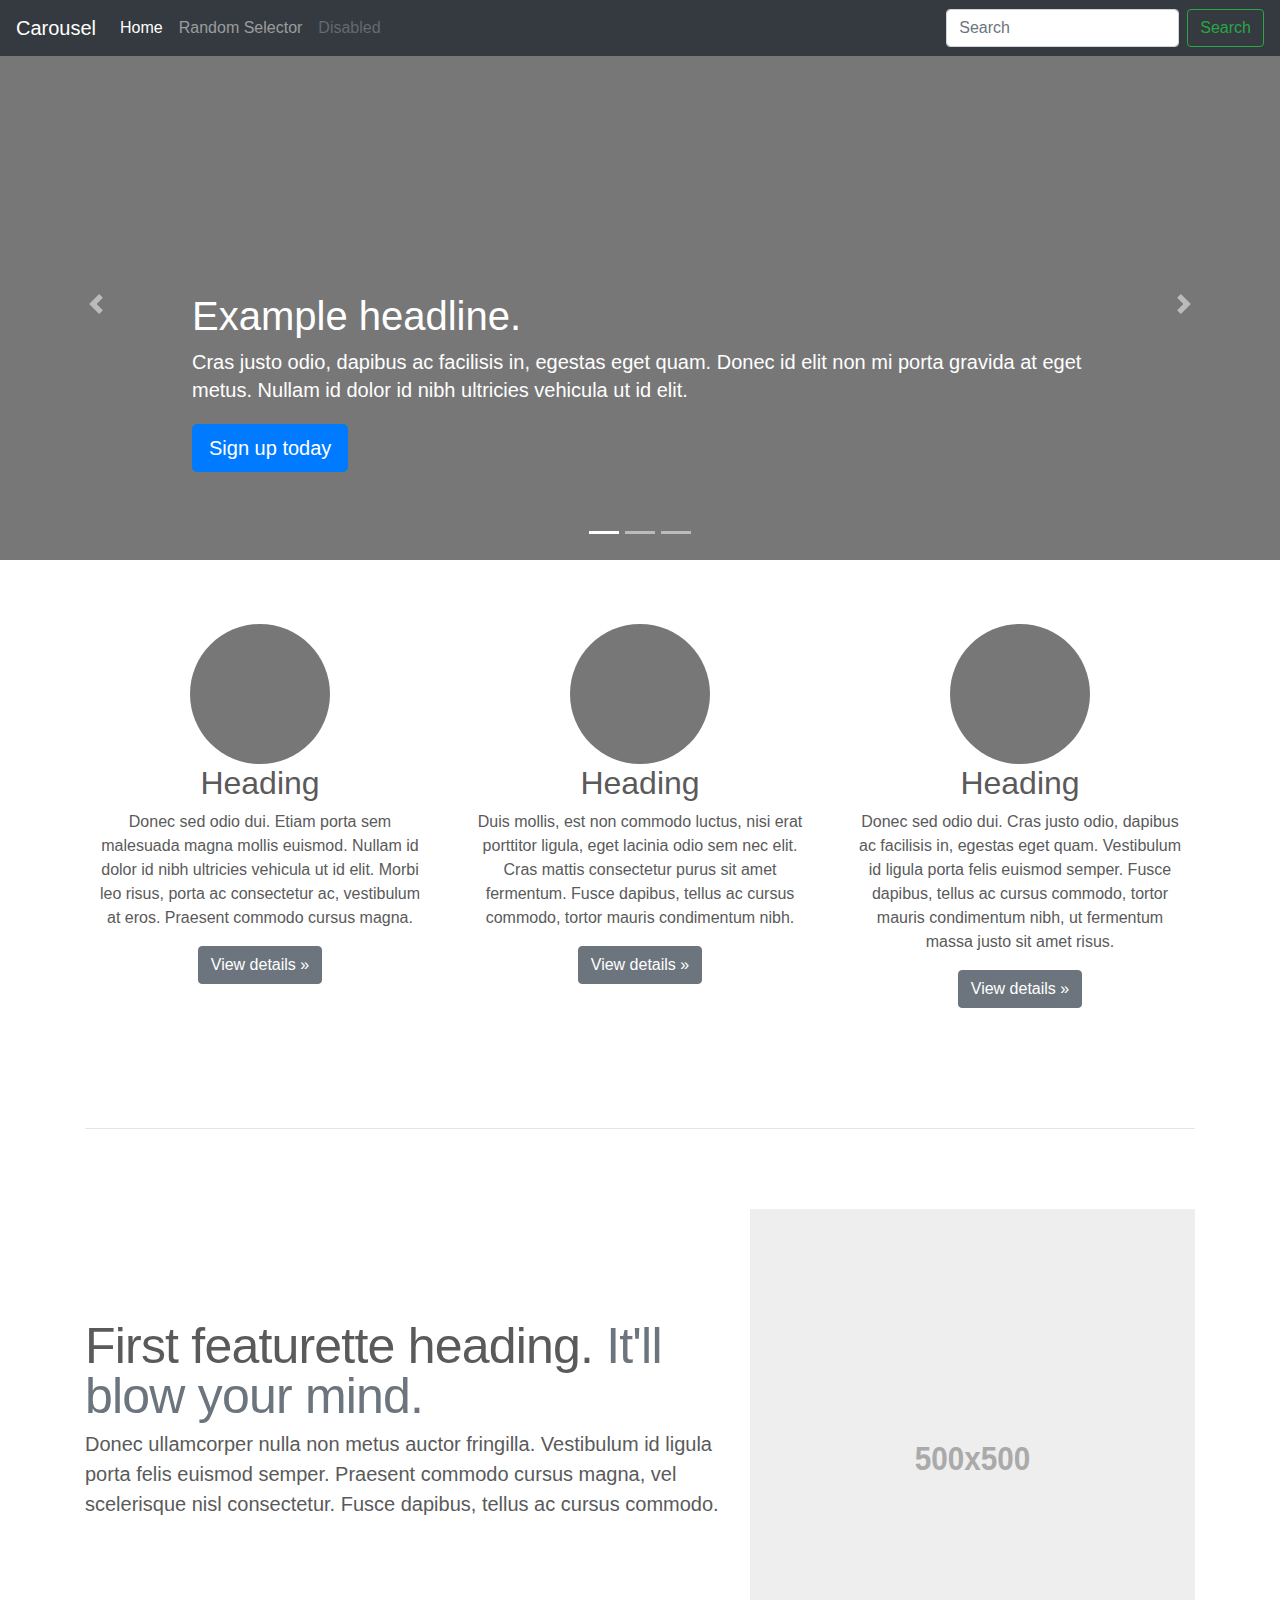
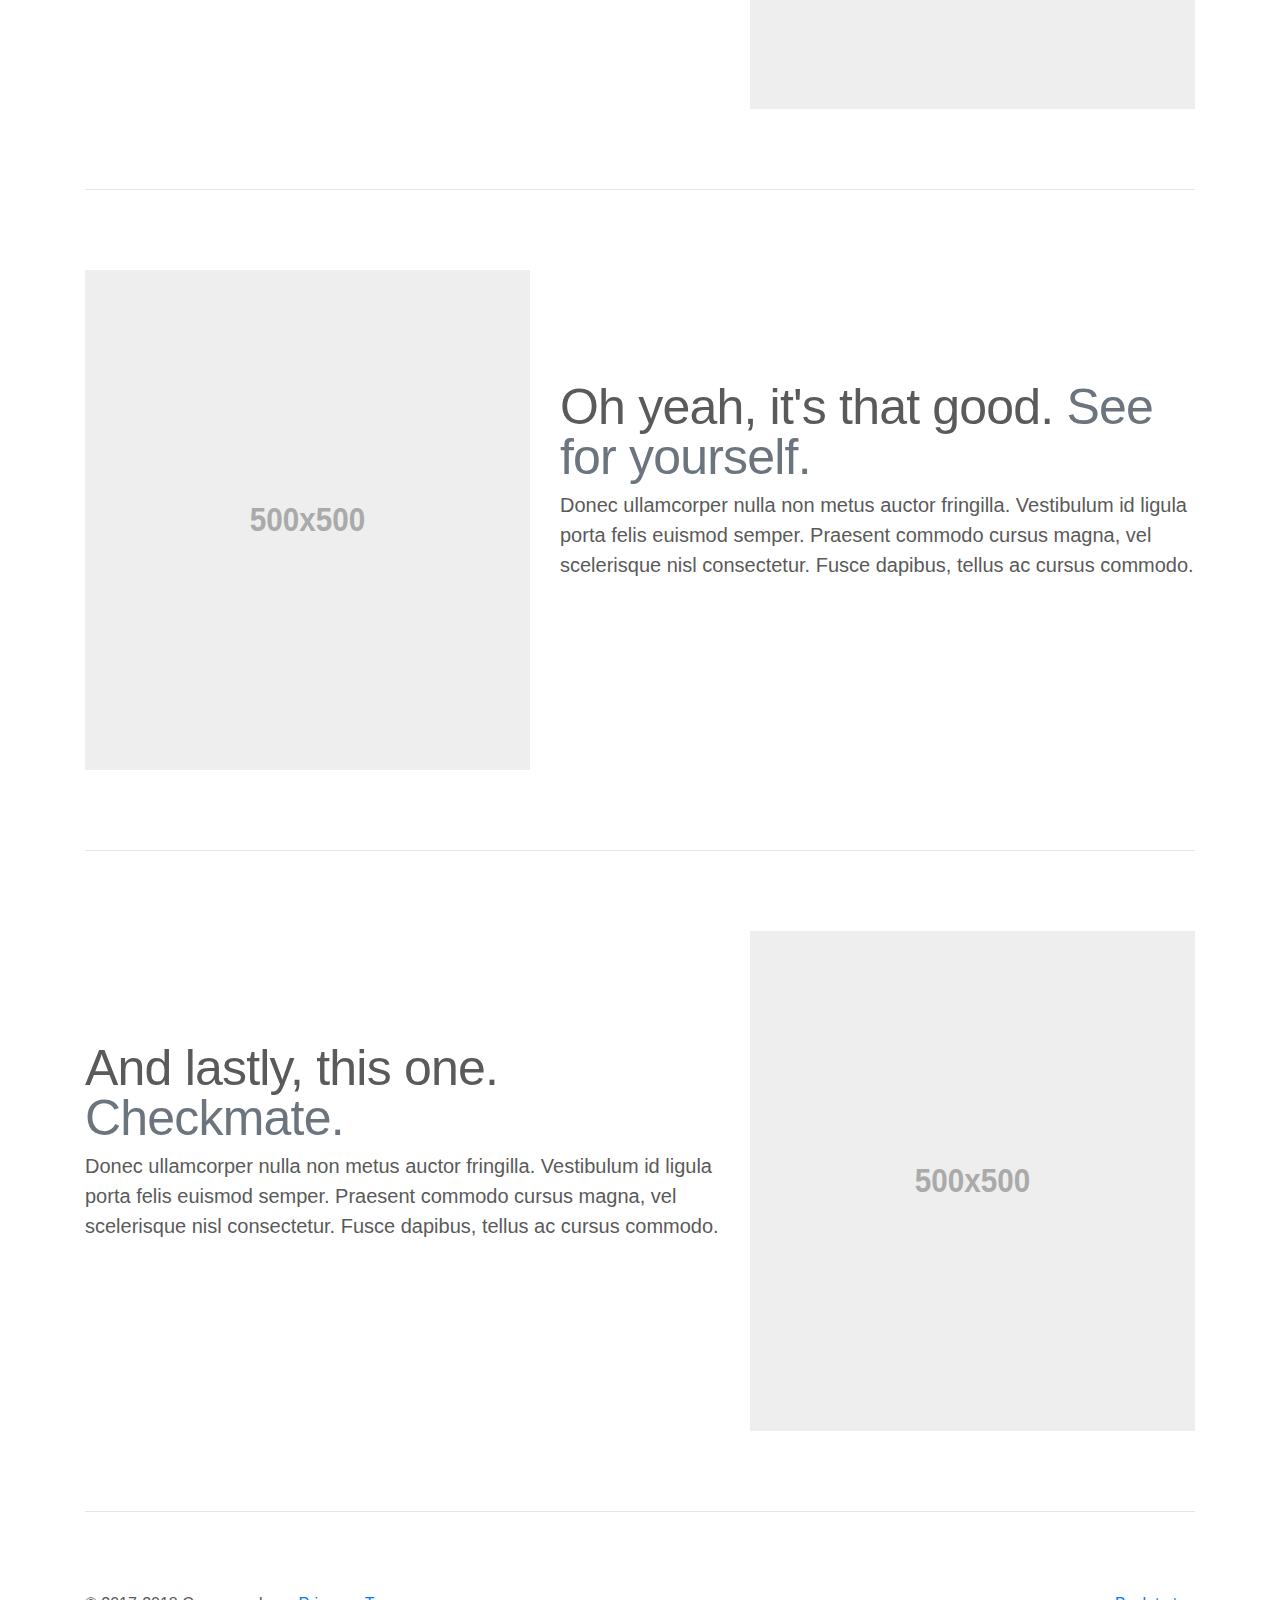
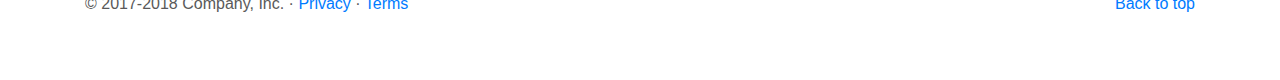
==== index.html @ 6eaa0efc "First Commit" ====
<!doctype html>
<html lang="en">
  <head>
    <meta charset="utf-8">
    <meta name="viewport" content="width=device-width, initial-scale=1, shrink-to-fit=no">
    <meta name="description" content="">
    <meta name="author" content="">
    <link rel="icon" href="favicon.ico">

    <title>Carousel Template for Bootstrap</title>

    <!-- Bootstrap core CSS -->
    <link href="dist/css/bootstrap.min.css" rel="stylesheet">

    <!-- Custom styles for this template -->
    <link href="carousel.css" rel="stylesheet">
  </head>
  <body>

    <header>
      <nav class="navbar navbar-expand-md navbar-dark fixed-top bg-dark">
        <a class="navbar-brand" href="#">Carousel</a>
        <button class="navbar-toggler" type="button" data-toggle="collapse" data-target="#navbarCollapse" aria-controls="navbarCollapse" aria-expanded="false" aria-label="Toggle navigation">
          <span class="navbar-toggler-icon"></span>
        </button>
        <div class="collapse navbar-collapse" id="navbarCollapse">
          <ul class="navbar-nav mr-auto">
            <li class="nav-item active">
              <a class="nav-link" href="#">Home <span class="sr-only">(current)</span></a>
            </li>
            <li class="nav-item">
              <a class="nav-link" href="random_selector.html">Random Selector</a>
            </li>
            <li class="nav-item">
              <a class="nav-link disabled" href="#">Disabled</a>
            </li>
          </ul>
          <form class="form-inline mt-2 mt-md-0">
            <input class="form-control mr-sm-2" type="text" placeholder="Search" aria-label="Search">
            <button class="btn btn-outline-success my-2 my-sm-0" type="submit">Search</button>
          </form>
        </div>
      </nav>
    </header>

    <main role="main">

      <div id="myCarousel" class="carousel slide" data-ride="carousel">
        <ol class="carousel-indicators">
          <li data-target="#myCarousel" data-slide-to="0" class="active"></li>
          <li data-target="#myCarousel" data-slide-to="1"></li>
          <li data-target="#myCarousel" data-slide-to="2"></li>
        </ol>
        <div class="carousel-inner">
          <div class="carousel-item active">
            <img class="first-slide" src="[data-uri]" alt="First slide">
            <div class="container">
              <div class="carousel-caption text-left">
                <h1>Example headline.</h1>
                <p>Cras justo odio, dapibus ac facilisis in, egestas eget quam. Donec id elit non mi porta gravida at eget metus. Nullam id dolor id nibh ultricies vehicula ut id elit.</p>
                <p><a class="btn btn-lg btn-primary" href="#" role="button">Sign up today</a></p>
              </div>
            </div>
          </div>
          <div class="carousel-item">
            <img class="second-slide" src="[data-uri]" alt="Second slide">
            <div class="container">
              <div class="carousel-caption">
                <h1>Another example headline.</h1>
                <p>Cras justo odio, dapibus ac facilisis in, egestas eget quam. Donec id elit non mi porta gravida at eget metus. Nullam id dolor id nibh ultricies vehicula ut id elit.</p>
                <p><a class="btn btn-lg btn-primary" href="#" role="button">Learn more</a></p>
              </div>
            </div>
          </div>
          <div class="carousel-item">
            <img class="third-slide" src="[data-uri]" alt="Third slide">
            <div class="container">
              <div class="carousel-caption text-right">
                <h1>One more for good measure.</h1>
                <p>Cras justo odio, dapibus ac facilisis in, egestas eget quam. Donec id elit non mi porta gravida at eget metus. Nullam id dolor id nibh ultricies vehicula ut id elit.</p>
                <p><a class="btn btn-lg btn-primary" href="#" role="button">Browse gallery</a></p>
              </div>
            </div>
          </div>
        </div>
        <a class="carousel-control-prev" href="#myCarousel" role="button" data-slide="prev">
          <span class="carousel-control-prev-icon" aria-hidden="true"></span>
          <span class="sr-only">Previous</span>
        </a>
        <a class="carousel-control-next" href="#myCarousel" role="button" data-slide="next">
          <span class="carousel-control-next-icon" aria-hidden="true"></span>
          <span class="sr-only">Next</span>
        </a>
      </div>


      <!-- Marketing messaging and featurettes
      ================================================== -->
      <!-- Wrap the rest of the page in another container to center all the content. -->

      <div class="container marketing">

        <!-- Three columns of text below the carousel -->
        <div class="row">
          <div class="col-lg-4">
            <img class="rounded-circle" src="[data-uri]" alt="Generic placeholder image" width="140" height="140">
            <h2>Heading</h2>
            <p>Donec sed odio dui. Etiam porta sem malesuada magna mollis euismod. Nullam id dolor id nibh ultricies vehicula ut id elit. Morbi leo risus, porta ac consectetur ac, vestibulum at eros. Praesent commodo cursus magna.</p>
            <p><a class="btn btn-secondary" href="#" role="button">View details &raquo;</a></p>
          </div><!-- /.col-lg-4 -->
          <div class="col-lg-4">
            <img class="rounded-circle" src="[data-uri]" alt="Generic placeholder image" width="140" height="140">
            <h2>Heading</h2>
            <p>Duis mollis, est non commodo luctus, nisi erat porttitor ligula, eget lacinia odio sem nec elit. Cras mattis consectetur purus sit amet fermentum. Fusce dapibus, tellus ac cursus commodo, tortor mauris condimentum nibh.</p>
            <p><a class="btn btn-secondary" href="#" role="button">View details &raquo;</a></p>
          </div><!-- /.col-lg-4 -->
          <div class="col-lg-4">
            <img class="rounded-circle" src="[data-uri]" alt="Generic placeholder image" width="140" height="140">
            <h2>Heading</h2>
            <p>Donec sed odio dui. Cras justo odio, dapibus ac facilisis in, egestas eget quam. Vestibulum id ligula porta felis euismod semper. Fusce dapibus, tellus ac cursus commodo, tortor mauris condimentum nibh, ut fermentum massa justo sit amet risus.</p>
            <p><a class="btn btn-secondary" href="#" role="button">View details &raquo;</a></p>
          </div><!-- /.col-lg-4 -->
        </div><!-- /.row -->


        <!-- START THE FEATURETTES -->

        <hr class="featurette-divider">

        <div class="row featurette">
          <div class="col-md-7">
            <h2 class="featurette-heading">First featurette heading. <span class="text-muted">It'll blow your mind.</span></h2>
            <p class="lead">Donec ullamcorper nulla non metus auctor fringilla. Vestibulum id ligula porta felis euismod semper. Praesent commodo cursus magna, vel scelerisque nisl consectetur. Fusce dapibus, tellus ac cursus commodo.</p>
          </div>
          <div class="col-md-5">
            <img class="featurette-image img-fluid mx-auto" data-src="holder.js/500x500/auto" alt="Generic placeholder image">
          </div>
        </div>

        <hr class="featurette-divider">

        <div class="row featurette">
          <div class="col-md-7 order-md-2">
            <h2 class="featurette-heading">Oh yeah, it's that good. <span class="text-muted">See for yourself.</span></h2>
            <p class="lead">Donec ullamcorper nulla non metus auctor fringilla. Vestibulum id ligula porta felis euismod semper. Praesent commodo cursus magna, vel scelerisque nisl consectetur. Fusce dapibus, tellus ac cursus commodo.</p>
          </div>
          <div class="col-md-5 order-md-1">
            <img class="featurette-image img-fluid mx-auto" data-src="holder.js/500x500/auto" alt="Generic placeholder image">
          </div>
        </div>

        <hr class="featurette-divider">

        <div class="row featurette">
          <div class="col-md-7">
            <h2 class="featurette-heading">And lastly, this one. <span class="text-muted">Checkmate.</span></h2>
            <p class="lead">Donec ullamcorper nulla non metus auctor fringilla. Vestibulum id ligula porta felis euismod semper. Praesent commodo cursus magna, vel scelerisque nisl consectetur. Fusce dapibus, tellus ac cursus commodo.</p>
          </div>
          <div class="col-md-5">
            <img class="featurette-image img-fluid mx-auto" data-src="holder.js/500x500/auto" alt="Generic placeholder image">
          </div>
        </div>

        <hr class="featurette-divider">

        <!-- /END THE FEATURETTES -->

      </div><!-- /.container -->


      <!-- FOOTER -->
      <footer class="container">
        <p class="float-right"><a href="#">Back to top</a></p>
        <p>&copy; 2017-2018 Company, Inc. &middot; <a href="#">Privacy</a> &middot; <a href="#">Terms</a></p>
      </footer>
    </main>

    <!-- Bootstrap core JavaScript
    ================================================== -->
    <!-- Placed at the end of the document so the pages load faster -->
    <script src="https://code.jquery.com/jquery-3.3.1.slim.min.js" integrity="sha384-q8i/X+965DzO0rT7abK41JStQIAqVgRVzpbzo5smXKp4YfRvH+8abtTE1Pi6jizo" crossorigin="anonymous"></script>
    <script>window.jQuery || document.write('<script src="assets/js/vendor/jquery-slim.min.js"><\/script>')</script>
    <script src="assets/js/vendor/popper.min.js"></script>
    <script src="dist/js/bootstrap.min.js"></script>
    <!-- Just to make our placeholder images work. Don't actually copy the next line! -->
    <script src="assets/js/vendor/holder.min.js"></script>
  </body>
</html>
---- carousel.css ----
/* GLOBAL STYLES
-------------------------------------------------- */
/* Padding below the footer and lighter body text */

body {
  padding-top: 3rem;
  padding-bottom: 3rem;
  color: #5a5a5a;
}


/* CUSTOMIZE THE CAROUSEL
-------------------------------------------------- */

/* Carousel base class */
.carousel {
  margin-bottom: 4rem;
}
/* Since positioning the image, we need to help out the caption */
.carousel-caption {
  bottom: 3rem;
  z-index: 10;
}

/* Declare heights because of positioning of img element */
.carousel-item {
  height: 32rem;
  background-color: #777;
}
.carousel-item > img {
  position: absolute;
  top: 0;
  left: 0;
  min-width: 100%;
  height: 32rem;
}


/* MARKETING CONTENT
-------------------------------------------------- */

/* Center align the text within the three columns below the carousel */
.marketing .col-lg-4 {
  margin-bottom: 1.5rem;
  text-align: center;
}
.marketing h2 {
  font-weight: 400;
}
.marketing .col-lg-4 p {
  margin-right: .75rem;
  margin-left: .75rem;
}


/* Featurettes
------------------------- */

.featurette-divider {
  margin: 5rem 0; /* Space out the Bootstrap <hr> more */
}

/* Thin out the marketing headings */
.featurette-heading {
  font-weight: 300;
  line-height: 1;
  letter-spacing: -.05rem;
}


/* RESPONSIVE CSS
-------------------------------------------------- */

@media (min-width: 40em) {
  /* Bump up size of carousel content */
  .carousel-caption p {
    margin-bottom: 1.25rem;
    font-size: 1.25rem;
    line-height: 1.4;
  }

  .featurette-heading {
    font-size: 50px;
  }
}

@media (min-width: 62em) {
  .featurette-heading {
    margin-top: 7rem;
  }
}
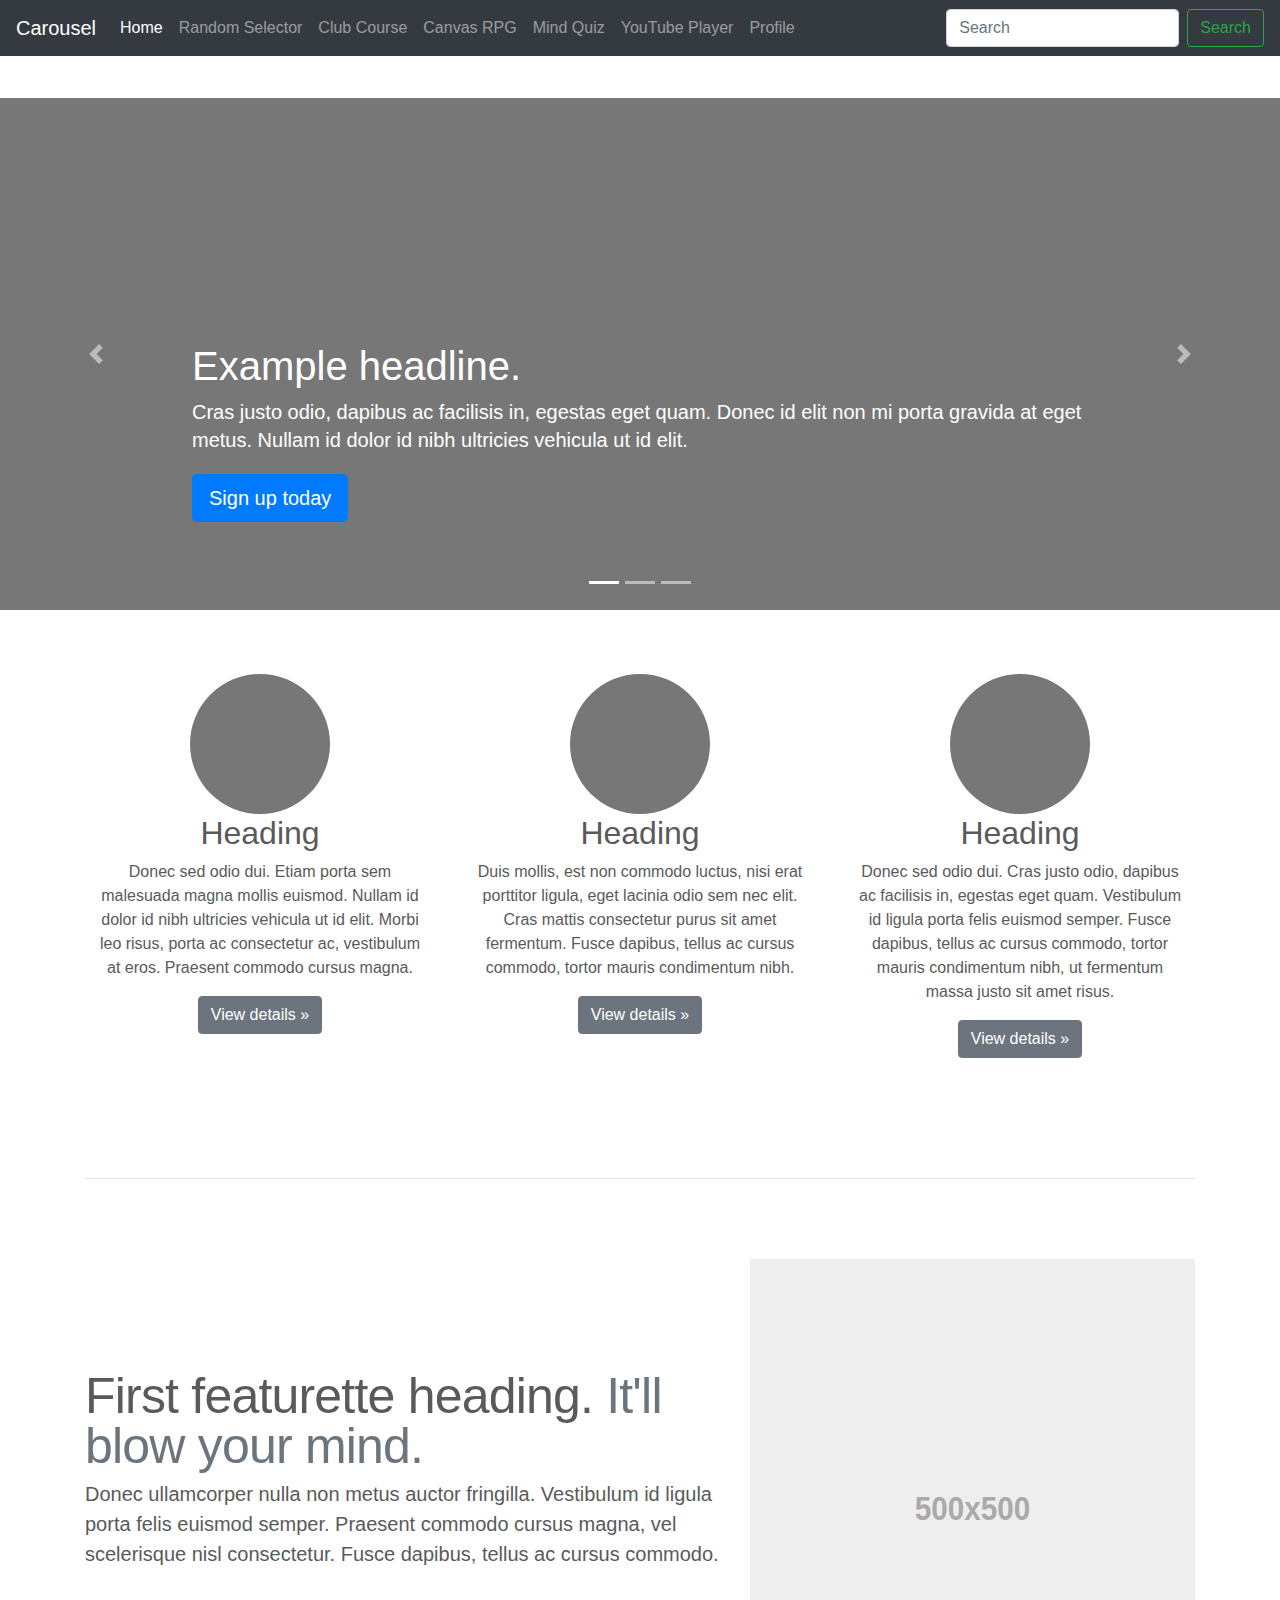
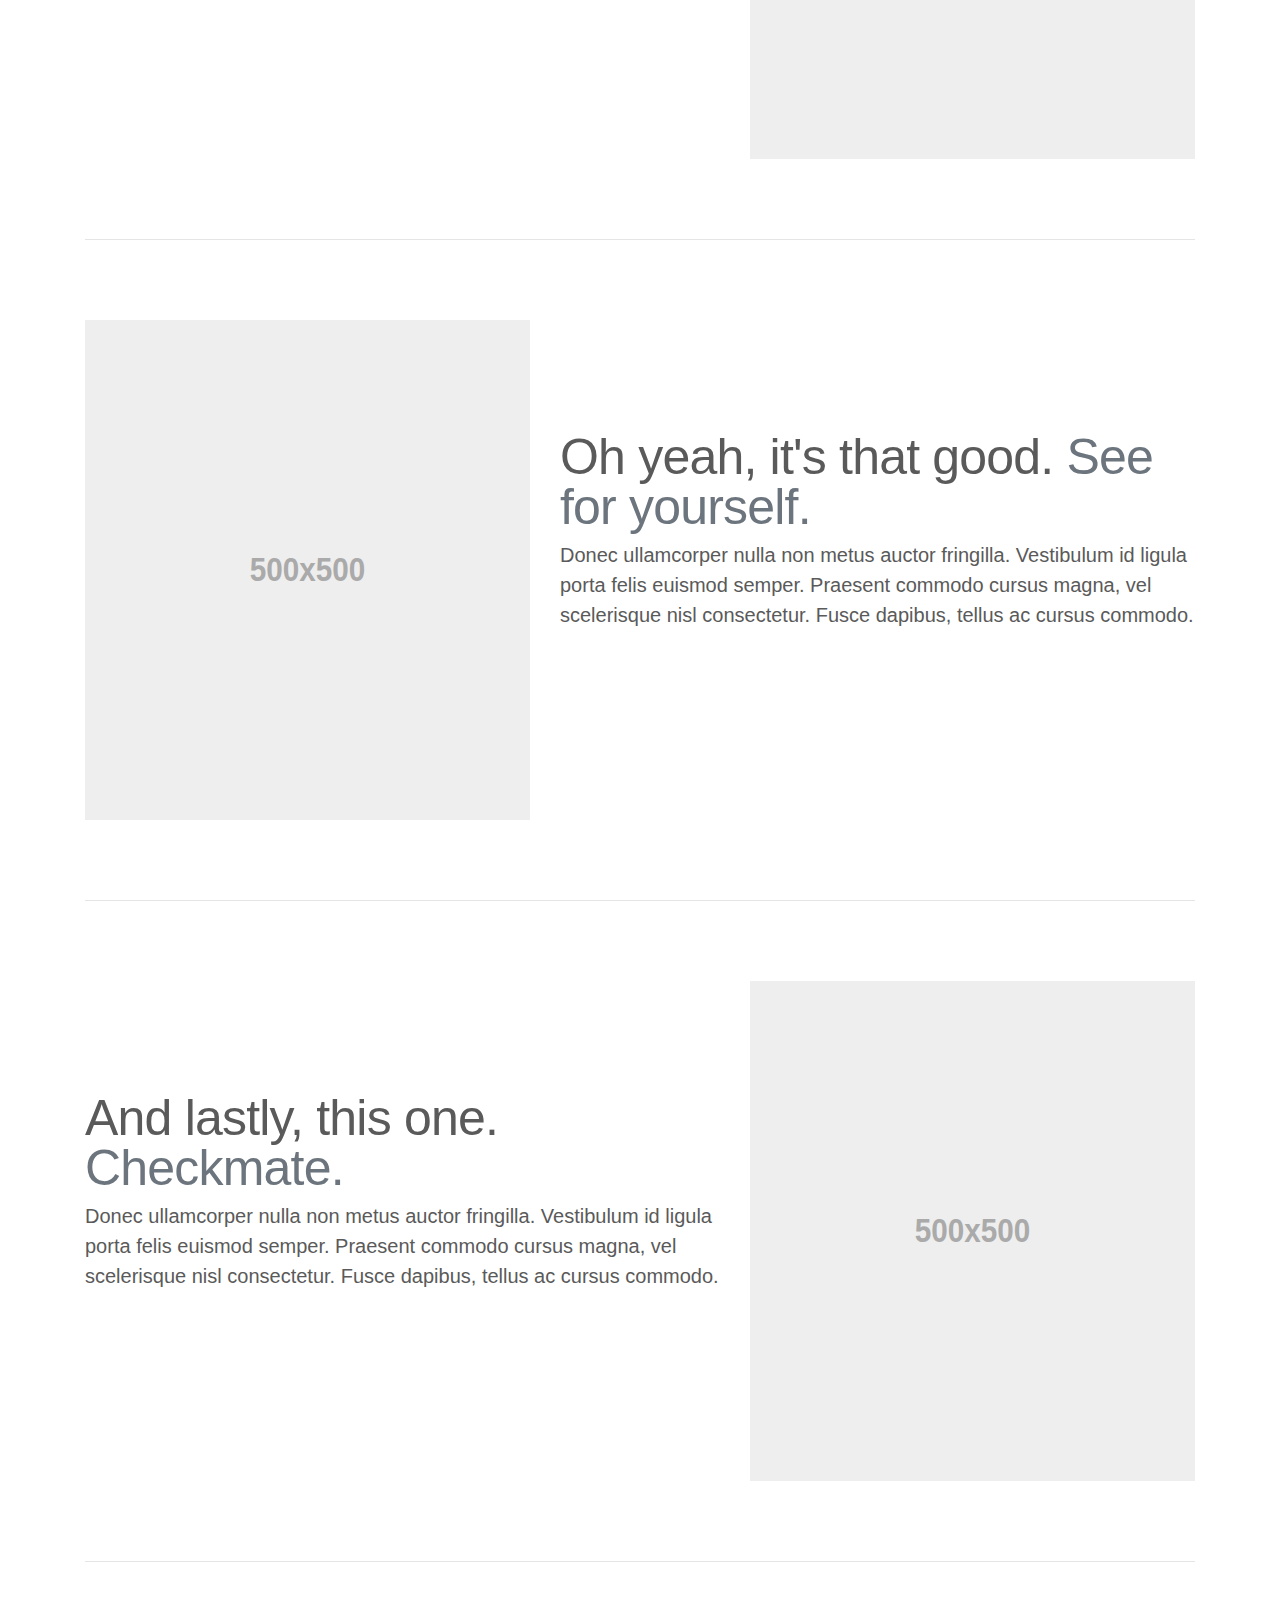
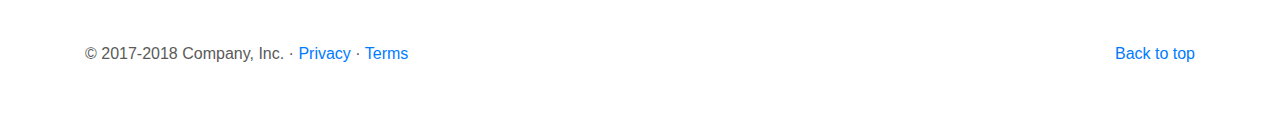
==== commit 2d22309c: "combine all features, canvas background setup" ====
--- a/index.html
+++ b/index.html
@@ -32,7 +32,19 @@
               <a class="nav-link" href="random_selector.html">Random Selector</a>
             </li>
             <li class="nav-item">
-              <a class="nav-link disabled" href="#">Disabled</a>
+              <a class="nav-link" href="club_course.html">Club Course</a>
+            </li>
+            <li class="nav-item">
+              <a class="nav-link" href="canvas.html">Canvas RPG</a>
+            </li>
+            <li class="nav-item">
+              <a class="nav-link" href="mind_quiz.html">Mind Quiz</a>
+            </li>
+            <li class="nav-item">
+              <a class="nav-link" href="YTplayer.html">YouTube Player</a>
+            </li>
+            <li class="nav-item">
+              <a class="nav-link" href="#">Profile</a>
             </li>
           </ul>
           <form class="form-inline mt-2 mt-md-0">
--- a/carousel.css
+++ b/carousel.css
@@ -11,6 +11,10 @@
 
 /* CUSTOMIZE THE CAROUSEL
 -------------------------------------------------- */
+
+main {
+  margin-top: 50px;
+}
 
 /* Carousel base class */
 .carousel {
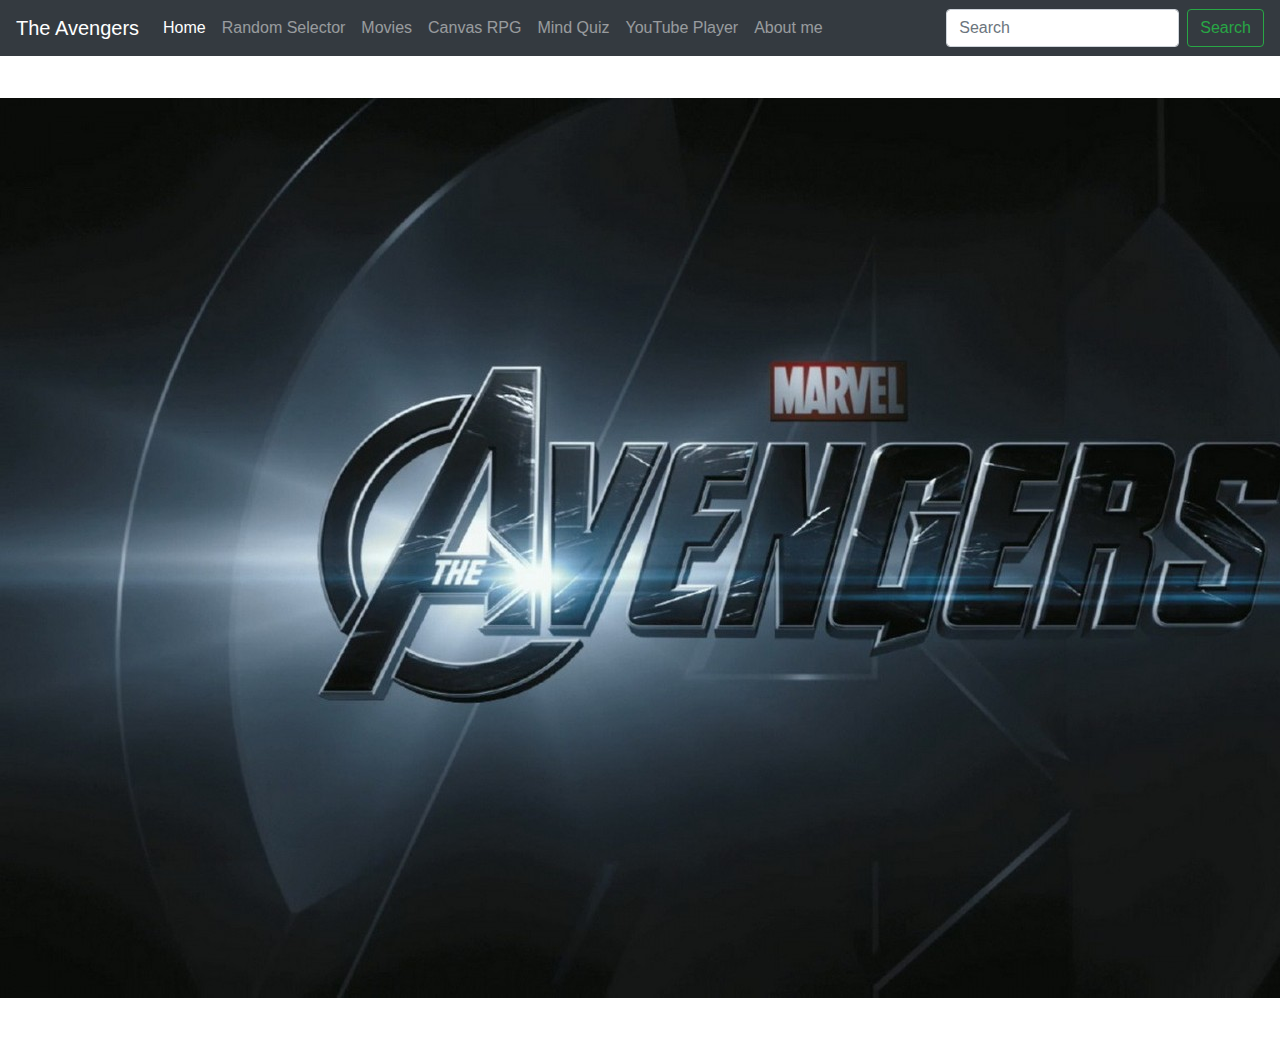
==== commit d875afa3: "All Done" ====
--- a/index.html
+++ b/index.html
@@ -19,7 +19,7 @@
 
     <header>
       <nav class="navbar navbar-expand-md navbar-dark fixed-top bg-dark">
-        <a class="navbar-brand" href="#">Carousel</a>
+        <a class="navbar-brand" href="#">The Avengers</a>
         <button class="navbar-toggler" type="button" data-toggle="collapse" data-target="#navbarCollapse" aria-controls="navbarCollapse" aria-expanded="false" aria-label="Toggle navigation">
           <span class="navbar-toggler-icon"></span>
         </button>
@@ -32,7 +32,7 @@
               <a class="nav-link" href="random_selector.html">Random Selector</a>
             </li>
             <li class="nav-item">
-              <a class="nav-link" href="club_course.html">Club Course</a>
+              <a class="nav-link" href="movies.html">Movies</a>
             </li>
             <li class="nav-item">
               <a class="nav-link" href="canvas.html">Canvas RPG</a>
@@ -44,7 +44,7 @@
               <a class="nav-link" href="YTplayer.html">YouTube Player</a>
             </li>
             <li class="nav-item">
-              <a class="nav-link" href="#">Profile</a>
+              <a class="nav-link" href="profile.html">About me</a>
             </li>
           </ul>
           <form class="form-inline mt-2 mt-md-0">
@@ -56,135 +56,7 @@
     </header>
 
     <main role="main">
-
-      <div id="myCarousel" class="carousel slide" data-ride="carousel">
-        <ol class="carousel-indicators">
-          <li data-target="#myCarousel" data-slide-to="0" class="active"></li>
-          <li data-target="#myCarousel" data-slide-to="1"></li>
-          <li data-target="#myCarousel" data-slide-to="2"></li>
-        </ol>
-        <div class="carousel-inner">
-          <div class="carousel-item active">
-            <img class="first-slide" src="[data-uri]" alt="First slide">
-            <div class="container">
-              <div class="carousel-caption text-left">
-                <h1>Example headline.</h1>
-                <p>Cras justo odio, dapibus ac facilisis in, egestas eget quam. Donec id elit non mi porta gravida at eget metus. Nullam id dolor id nibh ultricies vehicula ut id elit.</p>
-                <p><a class="btn btn-lg btn-primary" href="#" role="button">Sign up today</a></p>
-              </div>
-            </div>
-          </div>
-          <div class="carousel-item">
-            <img class="second-slide" src="[data-uri]" alt="Second slide">
-            <div class="container">
-              <div class="carousel-caption">
-                <h1>Another example headline.</h1>
-                <p>Cras justo odio, dapibus ac facilisis in, egestas eget quam. Donec id elit non mi porta gravida at eget metus. Nullam id dolor id nibh ultricies vehicula ut id elit.</p>
-                <p><a class="btn btn-lg btn-primary" href="#" role="button">Learn more</a></p>
-              </div>
-            </div>
-          </div>
-          <div class="carousel-item">
-            <img class="third-slide" src="[data-uri]" alt="Third slide">
-            <div class="container">
-              <div class="carousel-caption text-right">
-                <h1>One more for good measure.</h1>
-                <p>Cras justo odio, dapibus ac facilisis in, egestas eget quam. Donec id elit non mi porta gravida at eget metus. Nullam id dolor id nibh ultricies vehicula ut id elit.</p>
-                <p><a class="btn btn-lg btn-primary" href="#" role="button">Browse gallery</a></p>
-              </div>
-            </div>
-          </div>
-        </div>
-        <a class="carousel-control-prev" href="#myCarousel" role="button" data-slide="prev">
-          <span class="carousel-control-prev-icon" aria-hidden="true"></span>
-          <span class="sr-only">Previous</span>
-        </a>
-        <a class="carousel-control-next" href="#myCarousel" role="button" data-slide="next">
-          <span class="carousel-control-next-icon" aria-hidden="true"></span>
-          <span class="sr-only">Next</span>
-        </a>
-      </div>
-
-
-      <!-- Marketing messaging and featurettes
-      ================================================== -->
-      <!-- Wrap the rest of the page in another container to center all the content. -->
-
-      <div class="container marketing">
-
-        <!-- Three columns of text below the carousel -->
-        <div class="row">
-          <div class="col-lg-4">
-            <img class="rounded-circle" src="[data-uri]" alt="Generic placeholder image" width="140" height="140">
-            <h2>Heading</h2>
-            <p>Donec sed odio dui. Etiam porta sem malesuada magna mollis euismod. Nullam id dolor id nibh ultricies vehicula ut id elit. Morbi leo risus, porta ac consectetur ac, vestibulum at eros. Praesent commodo cursus magna.</p>
-            <p><a class="btn btn-secondary" href="#" role="button">View details &raquo;</a></p>
-          </div><!-- /.col-lg-4 -->
-          <div class="col-lg-4">
-            <img class="rounded-circle" src="[data-uri]" alt="Generic placeholder image" width="140" height="140">
-            <h2>Heading</h2>
-            <p>Duis mollis, est non commodo luctus, nisi erat porttitor ligula, eget lacinia odio sem nec elit. Cras mattis consectetur purus sit amet fermentum. Fusce dapibus, tellus ac cursus commodo, tortor mauris condimentum nibh.</p>
-            <p><a class="btn btn-secondary" href="#" role="button">View details &raquo;</a></p>
-          </div><!-- /.col-lg-4 -->
-          <div class="col-lg-4">
-            <img class="rounded-circle" src="[data-uri]" alt="Generic placeholder image" width="140" height="140">
-            <h2>Heading</h2>
-            <p>Donec sed odio dui. Cras justo odio, dapibus ac facilisis in, egestas eget quam. Vestibulum id ligula porta felis euismod semper. Fusce dapibus, tellus ac cursus commodo, tortor mauris condimentum nibh, ut fermentum massa justo sit amet risus.</p>
-            <p><a class="btn btn-secondary" href="#" role="button">View details &raquo;</a></p>
-          </div><!-- /.col-lg-4 -->
-        </div><!-- /.row -->
-
-
-        <!-- START THE FEATURETTES -->
-
-        <hr class="featurette-divider">
-
-        <div class="row featurette">
-          <div class="col-md-7">
-            <h2 class="featurette-heading">First featurette heading. <span class="text-muted">It'll blow your mind.</span></h2>
-            <p class="lead">Donec ullamcorper nulla non metus auctor fringilla. Vestibulum id ligula porta felis euismod semper. Praesent commodo cursus magna, vel scelerisque nisl consectetur. Fusce dapibus, tellus ac cursus commodo.</p>
-          </div>
-          <div class="col-md-5">
-            <img class="featurette-image img-fluid mx-auto" data-src="holder.js/500x500/auto" alt="Generic placeholder image">
-          </div>
-        </div>
-
-        <hr class="featurette-divider">
-
-        <div class="row featurette">
-          <div class="col-md-7 order-md-2">
-            <h2 class="featurette-heading">Oh yeah, it's that good. <span class="text-muted">See for yourself.</span></h2>
-            <p class="lead">Donec ullamcorper nulla non metus auctor fringilla. Vestibulum id ligula porta felis euismod semper. Praesent commodo cursus magna, vel scelerisque nisl consectetur. Fusce dapibus, tellus ac cursus commodo.</p>
-          </div>
-          <div class="col-md-5 order-md-1">
-            <img class="featurette-image img-fluid mx-auto" data-src="holder.js/500x500/auto" alt="Generic placeholder image">
-          </div>
-        </div>
-
-        <hr class="featurette-divider">
-
-        <div class="row featurette">
-          <div class="col-md-7">
-            <h2 class="featurette-heading">And lastly, this one. <span class="text-muted">Checkmate.</span></h2>
-            <p class="lead">Donec ullamcorper nulla non metus auctor fringilla. Vestibulum id ligula porta felis euismod semper. Praesent commodo cursus magna, vel scelerisque nisl consectetur. Fusce dapibus, tellus ac cursus commodo.</p>
-          </div>
-          <div class="col-md-5">
-            <img class="featurette-image img-fluid mx-auto" data-src="holder.js/500x500/auto" alt="Generic placeholder image">
-          </div>
-        </div>
-
-        <hr class="featurette-divider">
-
-        <!-- /END THE FEATURETTES -->
-
-      </div><!-- /.container -->
-
-
-      <!-- FOOTER -->
-      <footer class="container">
-        <p class="float-right"><a href="#">Back to top</a></p>
-        <p>&copy; 2017-2018 Company, Inc. &middot; <a href="#">Privacy</a> &middot; <a href="#">Terms</a></p>
-      </footer>
+        <img src='avengers.jpg'>
     </main>
 
     <!-- Bootstrap core JavaScript
